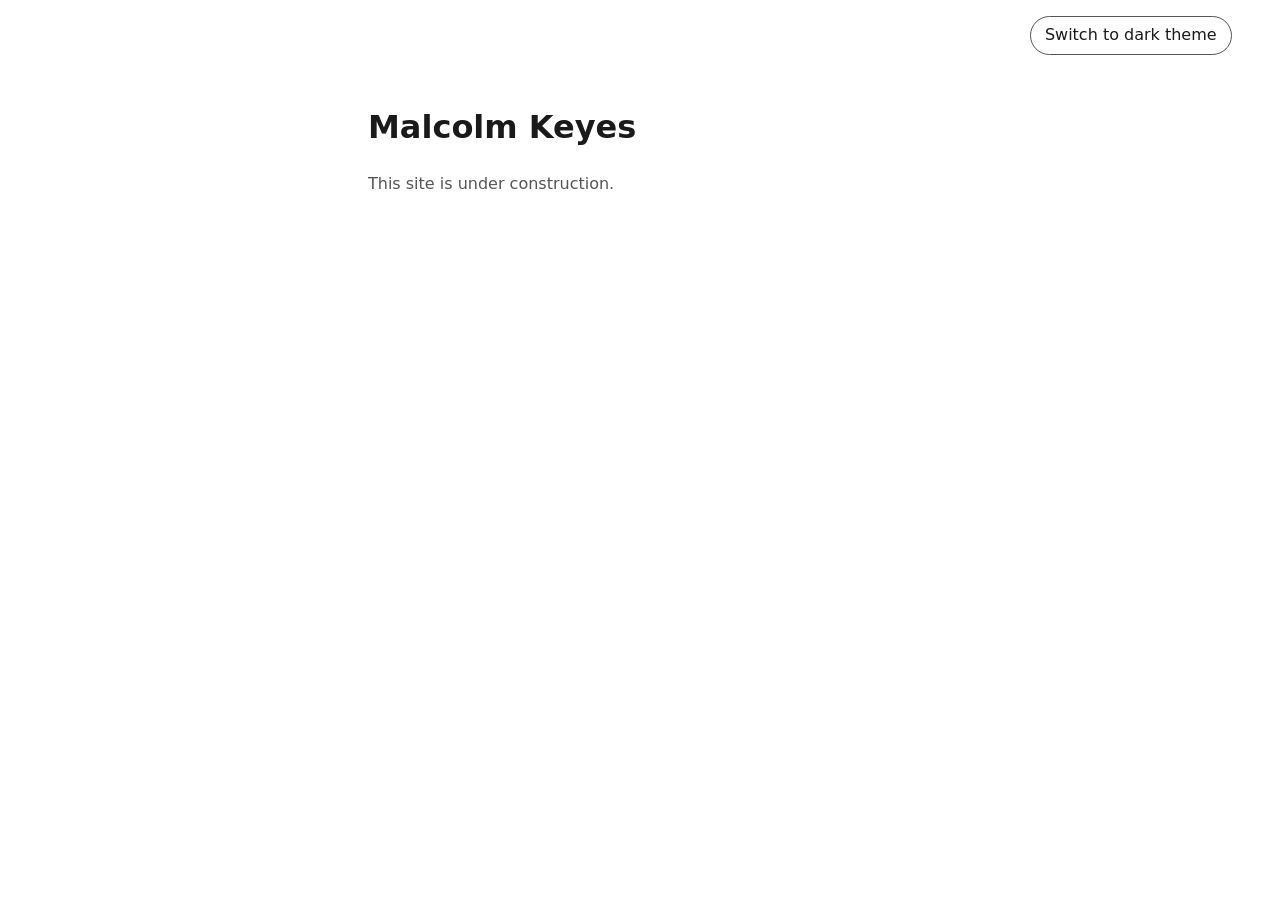
==== index.html @ a7280c0f "feat: add simple index page with light/dark theme toggle Co-Authored-By: Claude Sonnet 5 <noreply@an" ====
<!doctype html>
<html lang="en">
<head>
  <meta charset="utf-8">
  <meta name="viewport" content="width=device-width, initial-scale=1">
  <title>Malcolm Keyes</title>
  <meta name="description" content="Personal site of Malcolm Keyes.">
  <style>
    :root {
      color-scheme: light dark;
      --bg: #ffffff;
      --fg: #1a1a1a;
      --muted: #555555;
      --accent: #3355dd;
    }

    @media (prefers-color-scheme: dark) {
      :root {
        --bg: #121212;
        --fg: #f0f0f0;
        --muted: #b3b3b3;
        --accent: #8aa8ff;
      }
    }

    :root[data-theme="light"] {
      --bg: #ffffff;
      --fg: #1a1a1a;
      --muted: #555555;
      --accent: #3355dd;
    }

    :root[data-theme="dark"] {
      --bg: #121212;
      --fg: #f0f0f0;
      --muted: #b3b3b3;
      --accent: #8aa8ff;
    }

    * {
      box-sizing: border-box;
    }

    body {
      margin: 0;
      background: var(--bg);
      color: var(--fg);
      font-family: system-ui, -apple-system, "Segoe UI", sans-serif;
      line-height: 1.5;
    }

    .skip-link {
      position: absolute;
      left: -9999px;
      top: 0;
      background: var(--accent);
      color: #fff;
      padding: 0.5rem 1rem;
      z-index: 10;
    }

    .skip-link:focus {
      left: 0.5rem;
      top: 0.5rem;
    }

    header {
      display: flex;
      justify-content: flex-end;
      padding: 1rem clamp(1rem, 5vw, 3rem);
    }

    #theme-toggle {
      font: inherit;
      background: none;
      border: 1px solid var(--muted);
      color: var(--fg);
      border-radius: 999px;
      padding: 0.4rem 0.9rem;
      cursor: pointer;
    }

    #theme-toggle:hover,
    #theme-toggle:focus-visible {
      border-color: var(--accent);
    }

    main {
      max-width: 40rem;
      margin: 0 auto;
      padding: 2rem clamp(1rem, 5vw, 3rem) 4rem;
    }

    h1 {
      margin-top: 0;
    }

    p {
      color: var(--muted);
    }

    a {
      color: var(--accent);
    }

    @media (prefers-reduced-motion: no-preference) {
      #theme-toggle {
        transition: border-color 0.15s ease;
      }
    }
  </style>
</head>
<body>
  <a class="skip-link" href="#main">Skip to content</a>

  <header>
    <button id="theme-toggle" type="button" aria-pressed="false">
      <span id="theme-toggle-label">Toggle theme</span>
    </button>
  </header>

  <main id="main">
    <h1>Malcolm Keyes</h1>
    <p>This site is under construction.</p>
  </main>

  <script type="module">
    const STORAGE_KEY = "theme";
    const root = document.documentElement;
    const button = document.getElementById("theme-toggle");
    const label = document.getElementById("theme-toggle-label");

    function systemPrefersDark() {
      return window.matchMedia("(prefers-color-scheme: dark)").matches;
    }

    function currentTheme() {
      return root.getAttribute("data-theme") || (systemPrefersDark() ? "dark" : "light");
    }

    function updateLabel() {
      const theme = currentTheme();
      label.textContent = theme === "dark" ? "Switch to light theme" : "Switch to dark theme";
      button.setAttribute("aria-pressed", String(root.hasAttribute("data-theme")));
    }

    function applyStoredTheme() {
      try {
        const stored = localStorage.getItem(STORAGE_KEY);
        if (stored === "light" || stored === "dark") {
          root.setAttribute("data-theme", stored);
        }
      } catch {
        // Ignore storage errors (e.g. private browsing); fall back to system preference.
      }
      updateLabel();
    }

    button.addEventListener("click", () => {
      const next = currentTheme() === "dark" ? "light" : "dark";
      root.setAttribute("data-theme", next);
      try {
        localStorage.setItem(STORAGE_KEY, next);
      } catch {
        // Ignore storage errors; theme still applies for this page view.
      }
      updateLabel();
    });

    applyStoredTheme();
  </script>
</body>
</html>
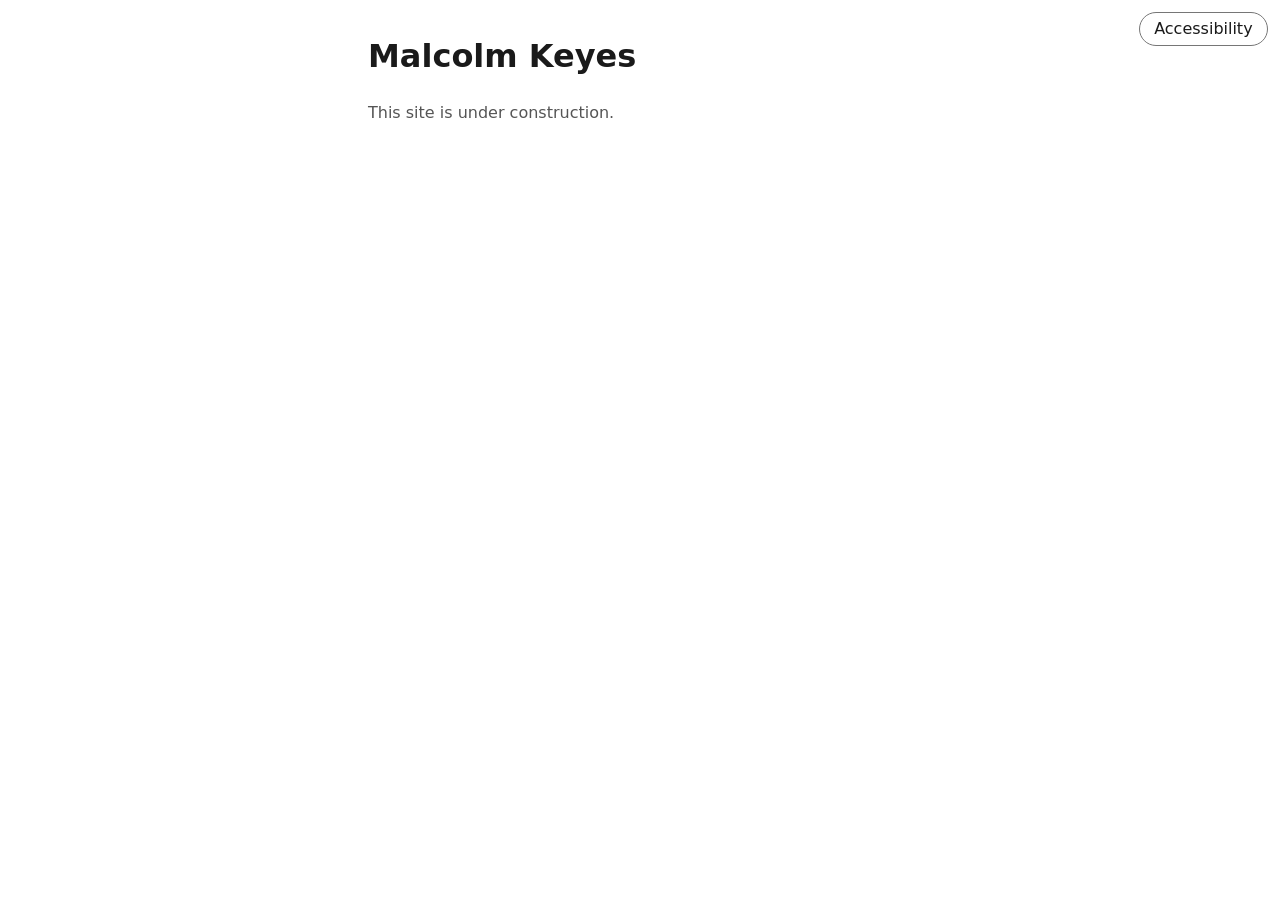
==== commit 941b5ca9: "feat: add shared accessibility widget for theme and text size Replaces the page-local theme toggle o" ====
--- a/index.html
+++ b/index.html
@@ -5,6 +5,7 @@
   <meta name="viewport" content="width=device-width, initial-scale=1">
   <title>Malcolm Keyes</title>
   <meta name="description" content="Personal site of Malcolm Keyes.">
+  <script src="/assets/a11y-widget.js"></script>
   <style>
     :root {
       color-scheme: light dark;
@@ -64,27 +65,6 @@
       top: 0.5rem;
     }
 
-    header {
-      display: flex;
-      justify-content: flex-end;
-      padding: 1rem clamp(1rem, 5vw, 3rem);
-    }
-
-    #theme-toggle {
-      font: inherit;
-      background: none;
-      border: 1px solid var(--muted);
-      color: var(--fg);
-      border-radius: 999px;
-      padding: 0.4rem 0.9rem;
-      cursor: pointer;
-    }
-
-    #theme-toggle:hover,
-    #theme-toggle:focus-visible {
-      border-color: var(--accent);
-    }
-
     main {
       max-width: 40rem;
       margin: 0 auto;
@@ -102,72 +82,14 @@
     a {
       color: var(--accent);
     }
-
-    @media (prefers-reduced-motion: no-preference) {
-      #theme-toggle {
-        transition: border-color 0.15s ease;
-      }
-    }
   </style>
 </head>
 <body>
   <a class="skip-link" href="#main">Skip to content</a>
 
-  <header>
-    <button id="theme-toggle" type="button" aria-pressed="false">
-      <span id="theme-toggle-label">Toggle theme</span>
-    </button>
-  </header>
-
   <main id="main">
     <h1>Malcolm Keyes</h1>
     <p>This site is under construction.</p>
   </main>
-
-  <script type="module">
-    const STORAGE_KEY = "theme";
-    const root = document.documentElement;
-    const button = document.getElementById("theme-toggle");
-    const label = document.getElementById("theme-toggle-label");
-
-    function systemPrefersDark() {
-      return window.matchMedia("(prefers-color-scheme: dark)").matches;
-    }
-
-    function currentTheme() {
-      return root.getAttribute("data-theme") || (systemPrefersDark() ? "dark" : "light");
-    }
-
-    function updateLabel() {
-      const theme = currentTheme();
-      label.textContent = theme === "dark" ? "Switch to light theme" : "Switch to dark theme";
-      button.setAttribute("aria-pressed", String(root.hasAttribute("data-theme")));
-    }
-
-    function applyStoredTheme() {
-      try {
-        const stored = localStorage.getItem(STORAGE_KEY);
-        if (stored === "light" || stored === "dark") {
-          root.setAttribute("data-theme", stored);
-        }
-      } catch {
-        // Ignore storage errors (e.g. private browsing); fall back to system preference.
-      }
-      updateLabel();
-    }
-
-    button.addEventListener("click", () => {
-      const next = currentTheme() === "dark" ? "light" : "dark";
-      root.setAttribute("data-theme", next);
-      try {
-        localStorage.setItem(STORAGE_KEY, next);
-      } catch {
-        // Ignore storage errors; theme still applies for this page view.
-      }
-      updateLabel();
-    });
-
-    applyStoredTheme();
-  </script>
 </body>
 </html>
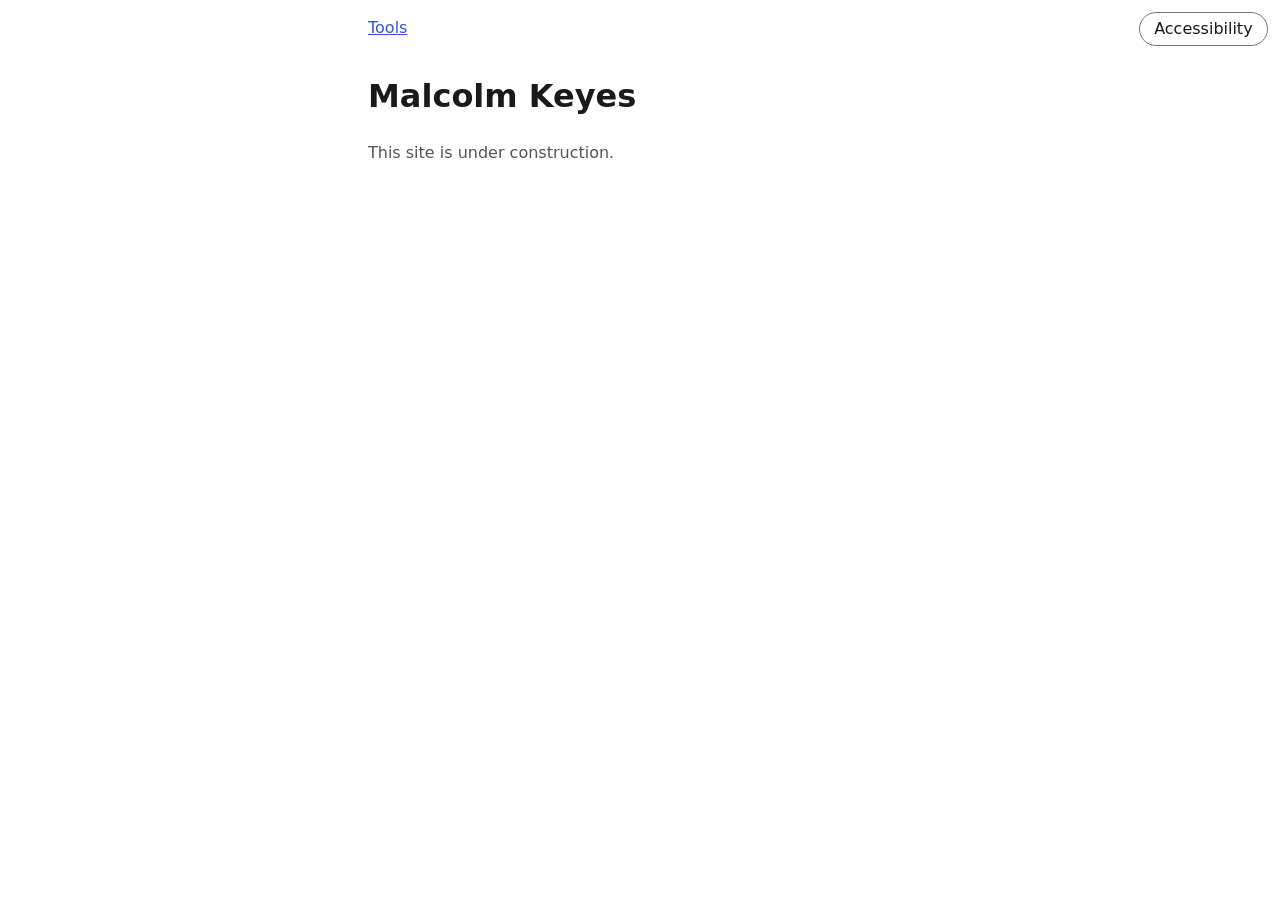
==== commit 786c8431: "feat: add tools landing page with search and sort Adds /tools/index.html: a searchable, sortable (na" ====
--- a/index.html
+++ b/index.html
@@ -82,10 +82,30 @@
     a {
       color: var(--accent);
     }
+
+    nav[aria-label="Primary"] {
+      padding: 1rem clamp(1rem, 5vw, 3rem) 0;
+      max-width: 40rem;
+      margin: 0 auto;
+    }
+
+    nav[aria-label="Primary"] ul {
+      display: flex;
+      gap: 1.5rem;
+      margin: 0;
+      padding: 0;
+      list-style: none;
+    }
   </style>
 </head>
 <body>
   <a class="skip-link" href="#main">Skip to content</a>
+
+  <nav aria-label="Primary">
+    <ul>
+      <li><a href="/tools/">Tools</a></li>
+    </ul>
+  </nav>
 
   <main id="main">
     <h1>Malcolm Keyes</h1>
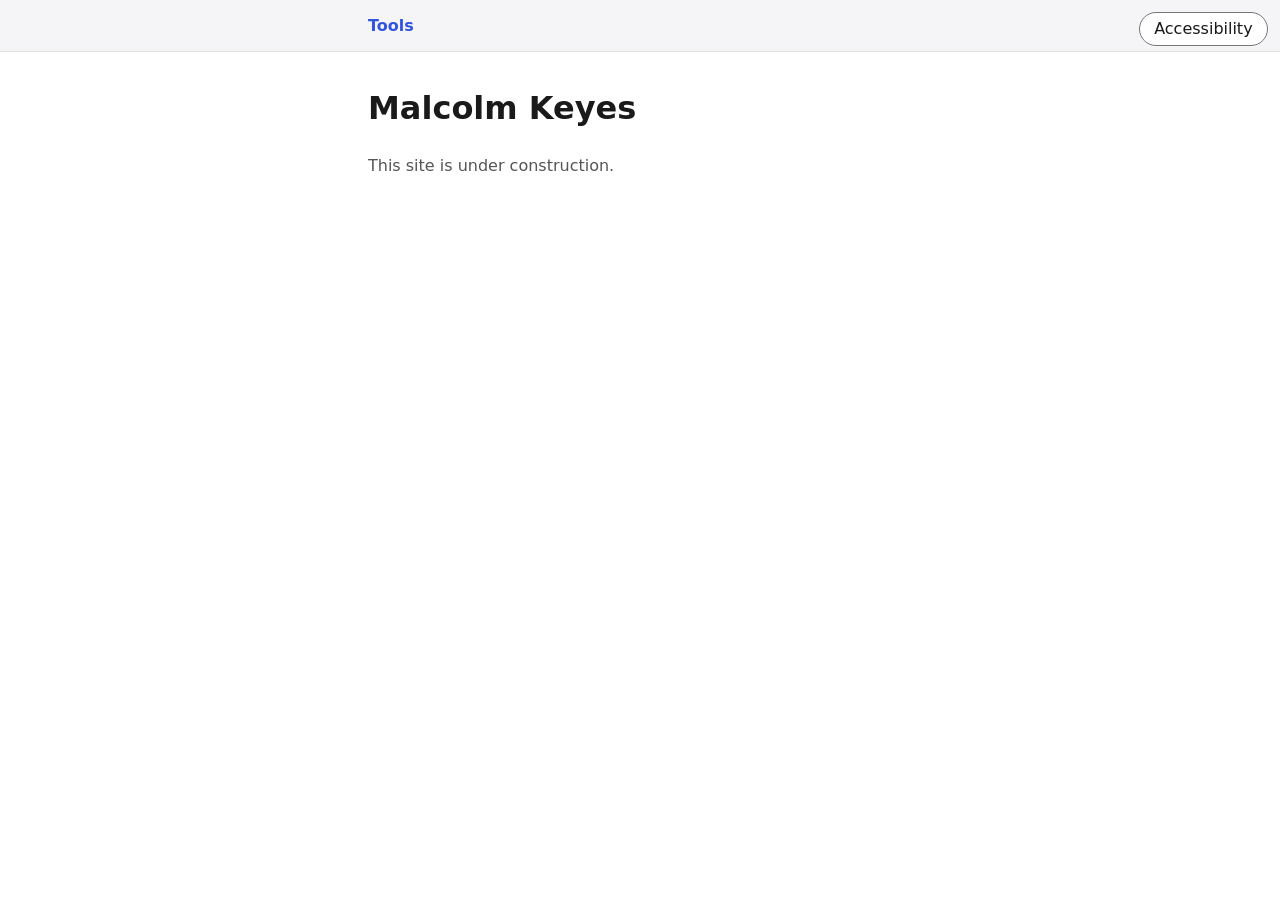
==== commit b16e7d77: "style: give the primary nav a visible bar treatment Full-width background and bottom border so it re" ====
--- a/index.html
+++ b/index.html
@@ -13,6 +13,8 @@
       --fg: #1a1a1a;
       --muted: #555555;
       --accent: #3355dd;
+      --nav-bg: #f5f5f7;
+      --nav-border: #dddddd;
     }
 
     @media (prefers-color-scheme: dark) {
@@ -21,6 +23,8 @@
         --fg: #f0f0f0;
         --muted: #b3b3b3;
         --accent: #8aa8ff;
+        --nav-bg: #1a1a1a;
+        --nav-border: #3a3a3a;
       }
     }
 
@@ -29,6 +33,8 @@
       --fg: #1a1a1a;
       --muted: #555555;
       --accent: #3355dd;
+      --nav-bg: #f5f5f7;
+      --nav-border: #dddddd;
     }
 
     :root[data-theme="dark"] {
@@ -36,6 +42,8 @@
       --fg: #f0f0f0;
       --muted: #b3b3b3;
       --accent: #8aa8ff;
+      --nav-bg: #1a1a1a;
+      --nav-border: #3a3a3a;
     }
 
     * {
@@ -84,17 +92,27 @@
     }
 
     nav[aria-label="Primary"] {
-      padding: 1rem clamp(1rem, 5vw, 3rem) 0;
-      max-width: 40rem;
-      margin: 0 auto;
+      background: var(--nav-bg);
+      border-bottom: 1px solid var(--nav-border);
     }
 
     nav[aria-label="Primary"] ul {
       display: flex;
       gap: 1.5rem;
-      margin: 0;
-      padding: 0;
+      max-width: 40rem;
+      margin: 0 auto;
+      padding: 0.85rem clamp(1rem, 5vw, 3rem);
       list-style: none;
+    }
+
+    nav[aria-label="Primary"] a {
+      font-weight: 600;
+      text-decoration: none;
+    }
+
+    nav[aria-label="Primary"] a:hover,
+    nav[aria-label="Primary"] a:focus-visible {
+      text-decoration: underline;
     }
   </style>
 </head>
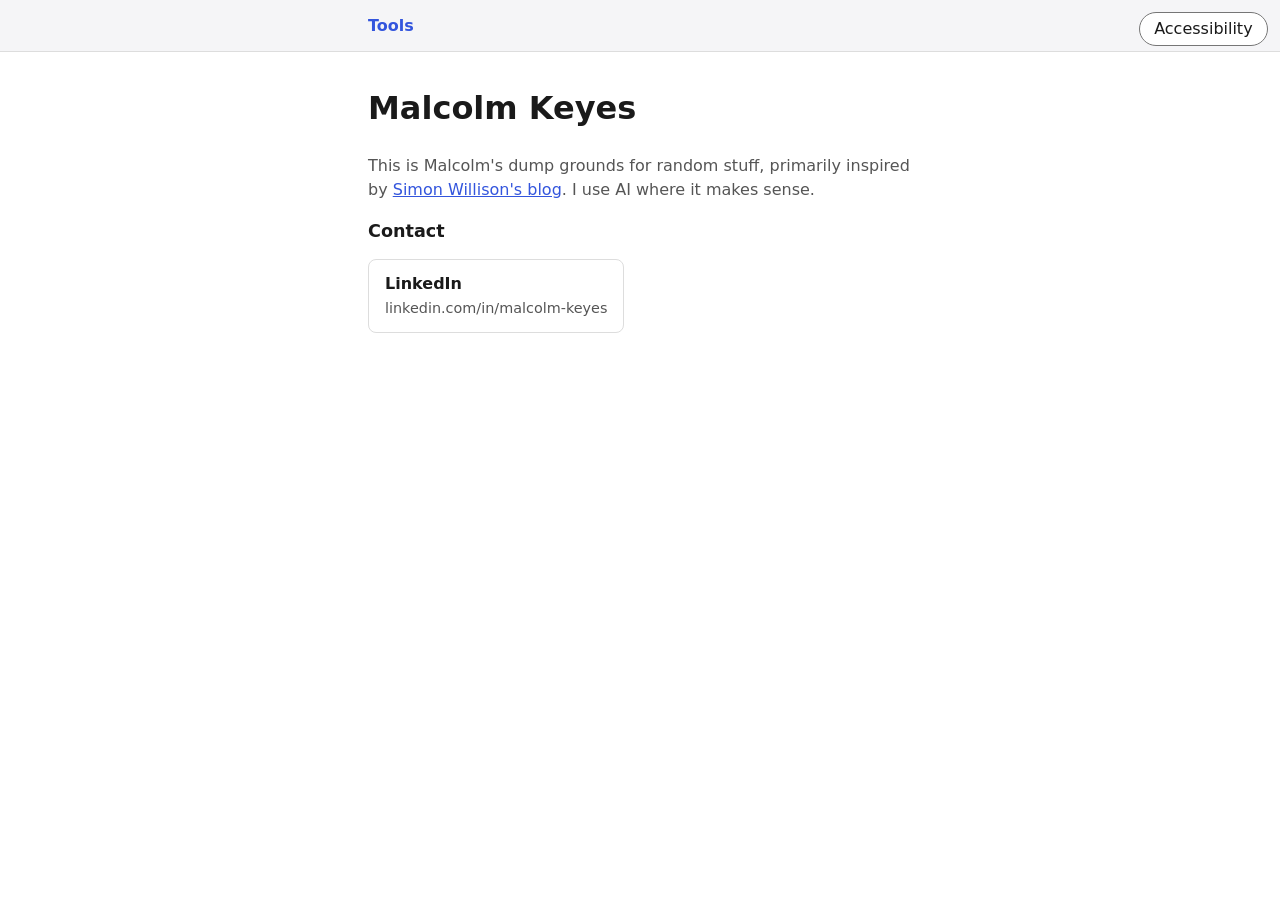
==== commit 1a254463: "feat: add site intro and LinkedIn contact card to home page Co-Authored-By: Claude Sonnet 5 <noreply" ====
--- a/index.html
+++ b/index.html
@@ -6,94 +6,11 @@
   <title>Malcolm Keyes</title>
   <meta name="description" content="Personal site of Malcolm Keyes.">
   <script src="/assets/a11y-widget.js"></script>
+  <link rel="stylesheet" href="/assets/theme.css">
   <style>
-    :root {
-      color-scheme: light dark;
-      --bg: #ffffff;
-      --fg: #1a1a1a;
-      --muted: #555555;
-      --accent: #3355dd;
-      --nav-bg: #f5f5f7;
-      --nav-border: #dddddd;
-    }
-
-    @media (prefers-color-scheme: dark) {
-      :root {
-        --bg: #121212;
-        --fg: #f0f0f0;
-        --muted: #b3b3b3;
-        --accent: #8aa8ff;
-        --nav-bg: #1a1a1a;
-        --nav-border: #3a3a3a;
-      }
-    }
-
-    :root[data-theme="light"] {
-      --bg: #ffffff;
-      --fg: #1a1a1a;
-      --muted: #555555;
-      --accent: #3355dd;
-      --nav-bg: #f5f5f7;
-      --nav-border: #dddddd;
-    }
-
-    :root[data-theme="dark"] {
-      --bg: #121212;
-      --fg: #f0f0f0;
-      --muted: #b3b3b3;
-      --accent: #8aa8ff;
-      --nav-bg: #1a1a1a;
-      --nav-border: #3a3a3a;
-    }
-
-    * {
-      box-sizing: border-box;
-    }
-
-    body {
-      margin: 0;
-      background: var(--bg);
-      color: var(--fg);
-      font-family: system-ui, -apple-system, "Segoe UI", sans-serif;
-      line-height: 1.5;
-    }
-
-    .skip-link {
-      position: absolute;
-      left: -9999px;
-      top: 0;
-      background: var(--accent);
-      color: #fff;
-      padding: 0.5rem 1rem;
-      z-index: 10;
-    }
-
-    .skip-link:focus {
-      left: 0.5rem;
-      top: 0.5rem;
-    }
-
-    main {
-      max-width: 40rem;
-      margin: 0 auto;
-      padding: 2rem clamp(1rem, 5vw, 3rem) 4rem;
-    }
-
-    h1 {
-      margin-top: 0;
-    }
-
-    p {
-      color: var(--muted);
-    }
-
-    a {
-      color: var(--accent);
-    }
-
     nav[aria-label="Primary"] {
-      background: var(--nav-bg);
-      border-bottom: 1px solid var(--nav-border);
+      background: var(--surface);
+      border-bottom: 1px solid var(--border);
     }
 
     nav[aria-label="Primary"] ul {
@@ -114,6 +31,34 @@
     nav[aria-label="Primary"] a:focus-visible {
       text-decoration: underline;
     }
+
+    h2 {
+      font-size: 1.1rem;
+    }
+
+    .contact-card {
+      display: inline-flex;
+      flex-direction: column;
+      gap: 0.15rem;
+      border: 1px solid var(--border);
+      border-radius: 0.5rem;
+      padding: 0.75rem 1rem;
+      text-decoration: none;
+    }
+
+    .contact-card:hover,
+    .contact-card:focus-visible {
+      border-color: var(--accent);
+    }
+
+    .contact-card strong {
+      color: var(--fg);
+    }
+
+    .contact-card span {
+      color: var(--muted);
+      font-size: 0.9rem;
+    }
   </style>
 </head>
 <body>
@@ -127,7 +72,19 @@
 
   <main id="main">
     <h1>Malcolm Keyes</h1>
-    <p>This site is under construction.</p>
+    <p>
+      This is Malcolm's dump grounds for random stuff, primarily inspired by
+      <a href="https://simonwillison.net/">Simon Willison's blog</a>. I use AI
+      where it makes sense.
+    </p>
+
+    <section aria-labelledby="contact-heading">
+      <h2 id="contact-heading">Contact</h2>
+      <a class="contact-card" href="https://www.linkedin.com/in/malcolm-keyes">
+        <strong>LinkedIn</strong>
+        <span>linkedin.com/in/malcolm-keyes</span>
+      </a>
+    </section>
   </main>
 </body>
 </html>
--- a/assets/theme.css
+++ b/assets/theme.css
@@ -0,0 +1,70 @@
+/*
+ * Shared design tokens and base styles for every page.
+ *
+ * Theme: each color is defined once via light-dark(), and color-scheme
+ * (inherited by every element, including the a11y widget's own UI) does the
+ * light/dark switching. assets/a11y-widget.js sets data-theme to override
+ * the system preference; no page needs its own @media/data-theme blocks.
+ */
+:root {
+  color-scheme: light dark;
+  --bg: light-dark(#ffffff, #121212);
+  --fg: light-dark(#1a1a1a, #f0f0f0);
+  --muted: light-dark(#555555, #b3b3b3);
+  --accent: light-dark(#3355dd, #8aa8ff);
+  --surface: light-dark(#f5f5f7, #1a1a1a);
+  --border: light-dark(#dddddd, #3a3a3a);
+}
+
+:root[data-theme="light"] {
+  color-scheme: light;
+}
+
+:root[data-theme="dark"] {
+  color-scheme: dark;
+}
+
+* {
+  box-sizing: border-box;
+}
+
+body {
+  margin: 0;
+  background: var(--bg);
+  color: var(--fg);
+  font-family: system-ui, -apple-system, "Segoe UI", sans-serif;
+  line-height: 1.5;
+}
+
+a {
+  color: var(--accent);
+}
+
+h1 {
+  margin-top: 0;
+}
+
+p {
+  color: var(--muted);
+}
+
+main {
+  max-width: 40rem;
+  margin: 0 auto;
+  padding: 2rem clamp(1rem, 5vw, 3rem) 4rem;
+}
+
+.skip-link {
+  position: absolute;
+  left: -9999px;
+  top: 0;
+  background: var(--accent);
+  color: #fff;
+  padding: 0.5rem 1rem;
+  z-index: 10;
+}
+
+.skip-link:focus {
+  left: 0.5rem;
+  top: 0.5rem;
+}
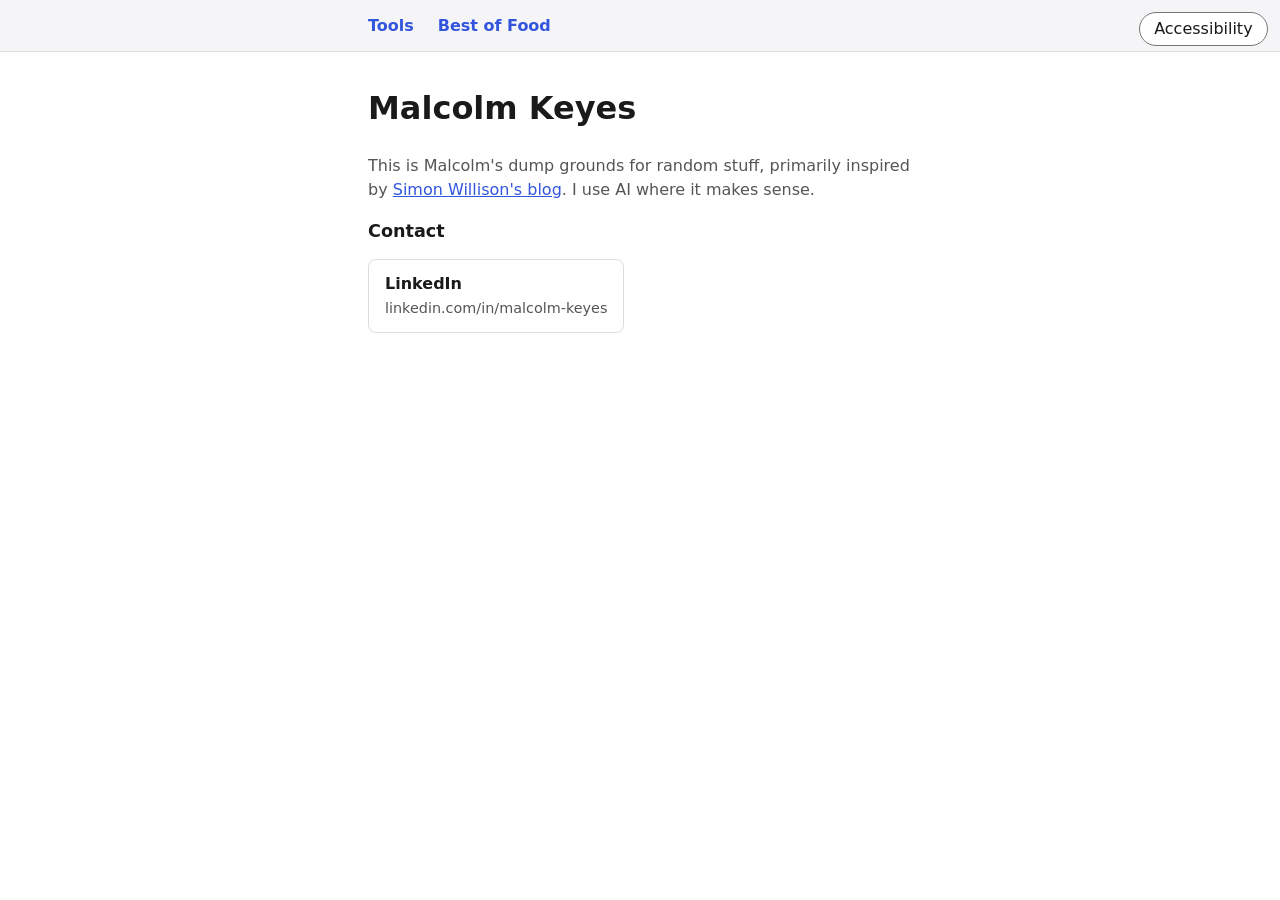
==== commit a7003e75: "feat: add Best of Food page with best cheesesteak Co-Authored-By: Claude Opus 5.5 <noreply@anthropic" ====
--- a/index.html
+++ b/index.html
@@ -67,6 +67,7 @@
   <nav aria-label="Primary">
     <ul>
       <li><a href="/tools/">Tools</a></li>
+      <li><a href="/best-of/food.html">Best of Food</a></li>
     </ul>
   </nav>
 
